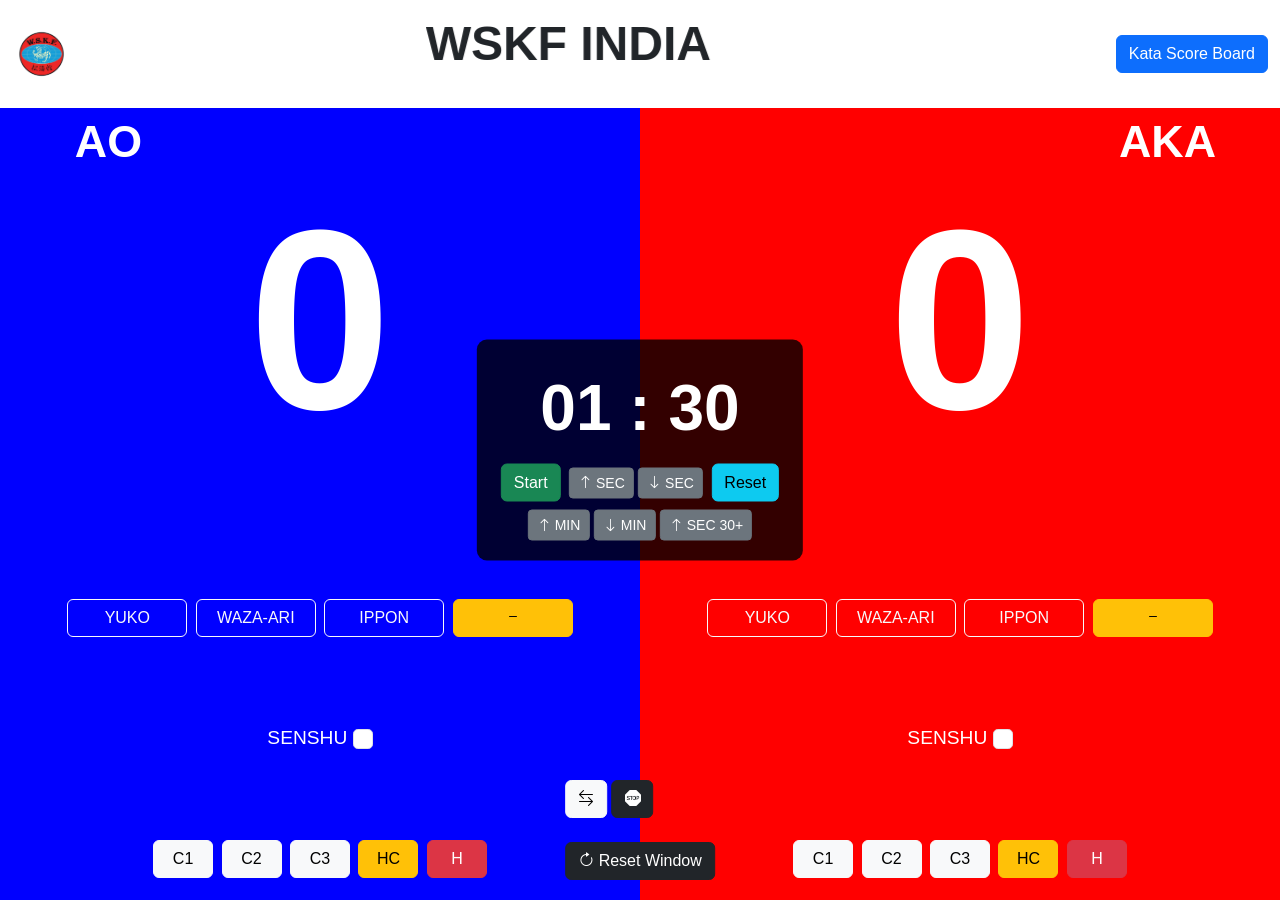
==== kumite1.html @ 36769858 "first version of kata and kumite page" ====
<!DOCTYPE html>
<html lang="en">
<head>
    <meta charset="UTF-8">
    <meta name="viewport" content="width=device-width, initial-scale=1.0">
    <title>Karate Score - Kumite</title>
    <link rel="shortcut icon" href="logo.png" type="image/x-icon">
    <!-- Bootstrap CSS -->
    <link href="https://cdn.jsdelivr.net/npm/bootstrap@5.3.0/dist/css/bootstrap.min.css" rel="stylesheet">
    <!-- Bootstrap Icons -->
    <link rel="stylesheet" href="https://cdn.jsdelivr.net/npm/bootstrap-icons@1.10.5/font/bootstrap-icons.css">
    <style>
        html, body {
            height: 100vh;
            margin: 0;
            font-family: Verdana, Geneva, Tahoma, sans-serif;
            overflow-y: hidden;
            display: flex;
    flex-direction: column;
        }
        .navbar {
            background-color: #ffffff;
        }
        .navbar-brand img {
            height: 3.5rem;
        }
        .marquee-container {
            font-size: 3rem;
            font-weight: bold;
            flex-grow: 1;
            text-align: center;
        }
        .spacing#left, .spacing#right {
            flex-grow: 1;
            margin-left: 200PX;
        }
        .main-content {
            display: flex;
            flex-direction: column;
            height: calc(100vh - 56px);
        }
        .score-panels {
            flex-grow: 1;
            display: flex;
        }
        #left-AO, #right-AKA {
            width: 50%;
            height: 100%;
            color: white;
            display: flex;
            flex-direction: column;
            justify-content: space-between;
            align-items: center;
            padding: 20px;
            position: relative;
        }
        #left-AO { background-color: blue; }
        #right-AKA { background-color: red;}

        #AO_PointZone, #AKA_PointZone {
            font-size: 20vw;
            font-weight: bold;
            cursor: pointer;
        }
        .senshu-container {
            font-size: 1.2rem;
        }
        .senshu-container input {
            width: 20px;
            height: 20px;
        }
        .points-buttons .btn {
            margin: 2px;
            width: 120px;
            padding: 0px 10;
        }
        .foul-buttons .btn {
            margin: 2px;
            width: 60px;
            padding: 0px 10;
        }
        .stopwatch-container {
            position: absolute;
            top: 50%;
            left: 50%;
            transform: translate(-50%, -50%);
            background-color: rgba(0, 0, 0, 0.8);
            padding: 20px;
            border-radius: 10px;
            color: white;
            text-align: center;
            z-index: 10;
        }
        .timerDisplay {
            font-size: 4rem;
            font-weight: 600;
        }
        .control-buttons {
            position: absolute;
            bottom: 20px;
            left: 50%;
            transform: translateX(-50%);
            z-index: 10;
        }
        #aoAka {
            position: absolute;
            width: 100%;
            display: flex;
            justify-content: space-between;
            font-size: 3.5vw;
            font-weight: 600;
            color: white;
            padding: 0 5%;
            z-index: 5;
        }
        .blink {
            animation: blink-animation 0.5s steps(5, start) infinite;
        }
        .btn-light:active ,.btn-warning :active{
            background-color: #2c2c2c;
            color: white;
        }
        
        @keyframes blink-animation {
            to { visibility: hidden; }
        }
        /* Responsive Adjustments */
        @media (max-width: 768px) {
            .score-panels {
                flex-direction: column;
                height: 100%;
            }
            #left-AO, #right-AKA {
                width: 100%;
                height: 50%;
            }
            .stopwatch-container {
                width: 80%;
            }
            .timerDisplay {
                font-size: 3rem;
            }
            #aoAka {
                top: 10px;
                font-size: 8vw;
            }
        }
    </style>
</head>
<body>
    <!-- Navigation Bar -->
    <nav class="navbar navbar-light">
        <div class="container-fluid">
            <a class="navbar-brand" href="#">
                <img src="logo.png" alt="Logo">
            </a>
            <div class="spacing" id="left"></div>
            <div class="marquee-container">
                <marquee behavior="alternate">WSKF INDIA</marquee>
            </div>
            <div class="spacing" id="right"></div>
            <a href="kata1.html" class="btn btn-primary">Kata Score Board</a>
        </div>
    </nav>
    <div class="main-content">
        <div id="aoAka">
            <div id="aoLeft">&nbsp;AO&nbsp;</div>
            <div id="akaRight">&nbsp;AKA</div>
        </div>

        <!-- Stopwatch -->
        <div class="stopwatch-container">
            <div class="timerDisplay">00 : 00</div>
            <div class="buttons mt-2">
                <button id="stopBtn" class="btn btn-success mx-1">Start</button>
                <button id="secIncrementBtn" class="btn btn-sm btn-secondary"><i class="bi bi-arrow-up"></i> SEC</button>
                <button id="secDecrementBtn" class="btn btn-sm btn-secondary"><i class="bi bi-arrow-down"></i> SEC</button>
                <button id="resetBtn" class="btn btn-info mx-1">Reset</button>
            </div>
            <div class="container mt-2">
                <button id="incrementBtn" class="btn btn-sm btn-secondary"><i class="bi bi-arrow-up"></i> MIN</button>
                <button id="decrementBtn" class="btn btn-sm btn-secondary"><i class="bi bi-arrow-down"></i> MIN</button>
                <button id="thirtysec" class="btn btn-sm btn-secondary"><i class="bi bi-arrow-up"></i> SEC 30+</button>
            </div>
        </div>

        <!-- Score Panels -->
        <div class="score-panels">
            <!-- AO Panel (Blue) -->
            <div id="left-AO">
                <div id="AO_PointZone" onclick="aoPointZoneAddThree()">0</div>
                <div class="points-buttons">
                    <button id="rightippon" class="btn btn-outline-light" onclick="aoPointZoneAdd()">YUKO</button>
                    <button id="rigthwaza" class="btn btn-outline-light" onclick="aoPointZoneAddTWo()">WAZA-ARI</button>
                    <button id="rightuko" class="btn btn-outline-light" onclick="aoPointZoneAddThree()">IPPON</button>
                    <button id="aoPOintMInus" class="btn btn-warning" onclick="aoPointZoneMinus()"><i class="bi bi-dash"></i></button>
                </div>
                <div id="leftSen" class="senshu-container">
                    <label class="form-check-label">SENSHU</label>
                    <input type="checkbox" class="form-check-input" id="senshuAO">
                </div>
                <div id="cat1FoulsAO" class="foul-buttons">
                    <button id="Cat1_AO_C" class="btn btn-light" onclick="toggleFoul(this)">C1</button>
                    <button id="Cat1_AO_K" class="btn btn-light" onclick="toggleFoul(this)">C2</button>
                    <button id="Cat1_AO_HC" class="btn btn-light" onclick="toggleFoul(this)">C3</button>
                    <button id="Cat2_AO_C" class="btn btn-warning" onclick="toggleFoul(this)">HC</button>
                    <button id="Cat2_AO_K" class="btn btn-danger" onclick="toggleFoul(this, foulAO)">H</button>
                </div>
            </div>

            <!-- AKA Panel (Red) -->
            <div id="right-AKA">
                <div id="AKA_PointZone" onclick="akaPointZoneAddThree()">0</div>
                <div class="points-buttons">
                    <button id="leftippon" class="btn btn-outline-light" onclick="akaPointZoneAdd()">YUKO</button>
                    <button id="leftwaza" class="btn btn-outline-light" onclick="akaPointZoneAddTWo()">WAZA-ARI</button>
                    <button id="leftuko" class="btn btn-outline-light" onclick="akaPointZoneAddThree()">IPPON</button>
                    <button id="akaPOintMInus" class="btn btn-warning" onclick="akaPointZoneMinus()"><i class="bi bi-dash"></i></button>
                </div>
                <div id="rightSen" class="senshu-container">
                    <label class="form-check-label">SENSHU</label>
                    <input type="checkbox" class="form-check-input" id="senshuAKA">
                </div>
                <div id="cat1FoulsAKA" class="foul-buttons">
                    <button id="Cat1_AKA_C" class="btn btn-light" onclick="toggleFoul(this)">C1</button>
                    <button id="Cat1_AKA_K" class="btn btn-light" onclick="toggleFoul(this)">C2</button>
                    <button id="Cat1_AKA_HC" class="btn btn-light" onclick="toggleFoul(this)">C3</button>
                    <button id="Cat2_AKA_C" class="btn btn-warning" onclick="toggleFoul(this)">HC</button>
                    <button id="Cat2_AKA_K" class="btn btn-danger" onclick="toggleFoul(this, foulAKA)">H</button>
                </div>
            </div>
        </div>
        
        <!-- Controls -->
        <div class="control-buttons">
            <button id="togBtn" class="btn btn-light" onclick="toggleText()"><i class="bi bi-arrow-left-right"></i></button>
            <button class="btn btn-dark" onclick="stopBlink()"><i class="bi bi-sign-stop-fill"></i></button><br><br>
            <button class="btn btn-dark" onclick="window.location.reload();">
                <i class="bi bi-arrow-clockwise"></i>
                <span>Reset Window</span>
            </button>
        </div>
    </div>

    <!-- Bootstrap JS Bundle -->
    <script src="https://cdn.jsdelivr.net/npm/bootstrap@5.3.0/dist/js/bootstrap.bundle.min.js"></script>
    
    <!-- Your Custom JavaScript -->
    <script>
        // Timer variables
        let timerDisplay = document.querySelector('.timerDisplay');
        let stopBtn = document.getElementById('stopBtn');
        let resetBtn = document.getElementById('resetBtn');
        let incrementBtn = document.getElementById('incrementBtn');
        let decrementBtn = document.getElementById('decrementBtn');
        let secBtn = document.getElementById('secBtn');
        let thirtysecBtn = document.getElementById('thirtysec');

        let msec = 0, secs = 0, mins = 90; // Default to 1:30
        let timerId = null;
        let isTimerRunning = false;

        // Point Management
        let AO_Points = 0, AKA_Points = 0;
        let aoPointZone, akaPointZone;

        document.addEventListener('DOMContentLoaded', function() {
            aoPointZone = document.getElementById("AO_PointZone");
            akaPointZone = document.getElementById("AKA_PointZone");
            updateScoreDisplay();
            updateTimerDisplay();

            stopBtn.addEventListener('click', toggleTimer);
            resetBtn.addEventListener('click', resetTimer);
            incrementBtn.addEventListener('click', () => changeTime(60));
            decrementBtn.addEventListener('click', () => changeTime(-60));
            secBtn.addEventListener('click', () => changeTime(1));
            secDecrementBtn.addEventListener('click', () => changeTime(-1));
            thirtysecBtn.addEventListener('click', () => changeTime(30));
        });

        function updateTimerDisplay() {
            let displayMins = Math.floor(mins / 60);
            let displaySecs = mins % 60;
            timerDisplay.innerHTML = `${formatTime(displayMins)} : ${formatTime(displaySecs)}`;
        }

        function changeTime(seconds) {
            if (!isTimerRunning) {
                mins += seconds;
                if (mins < 0) mins = 0;
                updateTimerDisplay();
            }
        }
        
        function toggleTimer() {
            if (isTimerRunning) {
                clearInterval(timerId);
                stopBtn.classList.replace('btn-danger', 'btn-success');
                stopBtn.textContent = 'Start';
            } else {
                if (mins > 0) {
                    timerId = setInterval(startTimer, 1000);
                    stopBtn.classList.replace('btn-success', 'btn-danger');
                    stopBtn.textContent = 'Stop';
                }
            }
            isTimerRunning = !isTimerRunning;
        }

        function startTimer() {
            if (mins <= 0) {
                clearInterval(timerId);
                isTimerRunning = false;
                stopBtn.classList.replace('btn-danger', 'btn-success');
                stopBtn.textContent = 'Start';
                zero();
                return;
            }
            mins--;
            updateTimerDisplay();
        }
        
        function resetTimer() {
            clearInterval(timerId);
            isTimerRunning = false;
            mins = 90; // Reset to 1:30
            updateTimerDisplay();
            stopBtn.classList.replace('btn-danger', 'btn-success');
            stopBtn.textContent = 'Start';
        }

        function formatTime(time) {
            return time < 10 ? `0${time}` : time;
        }

        function updateScoreDisplay() {
            aoPointZone.innerHTML = AO_Points;
            akaPointZone.innerHTML = AKA_Points;
        }

        // Point Functions
        function aoPointZoneAdd() { AO_Points++; checkEndCondition(); }
        function aoPointZoneAddTWo() { AO_Points += 2; checkEndCondition(); }
        function aoPointZoneAddThree() { AO_Points += 3; checkEndCondition(); }
        function aoPointZoneMinus() { if (AO_Points > 0) AO_Points--; updateScoreDisplay(); }

        function akaPointZoneAdd() { AKA_Points++; checkEndCondition(); }
        function akaPointZoneAddTWo() { AKA_Points += 2; checkEndCondition(); }
        function akaPointZoneAddThree() { AKA_Points += 3; checkEndCondition(); }
        function akaPointZoneMinus() { if (AKA_Points > 0) AKA_Points--; updateScoreDisplay(); }

        function checkEndCondition() {
            updateScoreDisplay();
            const scoreDifference = Math.abs(AO_Points - AKA_Points);
            if (scoreDifference >= 8) {
                if (AO_Points > AKA_Points) {
                    blinkElement(aoPointZone);
                } else {
                    blinkElement(akaPointZone);
                }
                clearInterval(timerId);
                isTimerRunning = false;
            }
        }

        function zero() {
            stopBlink(); // Clear previous blinks
            const aoScore = AO_Points;
            const akaScore = AKA_Points;
            const aoSenshu = document.getElementById('senshuAO').checked;
            const akaSenshu = document.getElementById('senshuAKA').checked;

            if (aoScore > akaScore) {
                blinkElement(aoPointZone);
            } else if (akaScore > aoScore) {
                blinkElement(akaPointZone);
            } else { // Scores are equal
                if (aoSenshu) blinkElement(aoPointZone);
                else if (akaSenshu) blinkElement(akaPointZone);
            }
        }

        function foulAO() { blinkElement(akaPointZone); }
        function foulAKA() { blinkElement(aoPointZone); }

        function toggleFoul(button, foulFunction) {
            button.classList.toggle('active');
            if (button.classList.contains('active') && foulFunction) {
                foulFunction();
            }
            // const foulButtons = document.querySelectorAll('.foul-buttons .btn');
            // foulButtons.style.backgroundColor= 'red';
            button.style.backgroundColor = button.classList.contains('active') ? '#0f0d0d' : '';
            button.style.color = button.classList.contains('active') ? 'white' : '';

        }

        function blinkElement(element) {
            stopBlink();
            element.classList.add('blink');
        }

        function stopBlink() {
            aoPointZone.classList.remove('blink');
            akaPointZone.classList.remove('blink');
        }

        function toggleText() {
            const leftPanel = document.getElementById('left-AO');
            const rightPanel = document.getElementById('right-AKA');
            const aoLeft = document.getElementById('aoLeft');
            const akaRight = document.getElementById('akaRight');

            // Get the computed style which reads CSS from stylesheets
            const leftPanelStyle = window.getComputedStyle(leftPanel);
            const rightPanelStyle = window.getComputedStyle(rightPanel);

            // Store the actual background colors
            const leftColor = leftPanelStyle.backgroundColor;
            const rightColor = rightPanelStyle.backgroundColor;

            // Swap the background colors by setting the inline style
            leftPanel.style.backgroundColor = rightColor;
            rightPanel.style.backgroundColor = leftColor;

            // Swap text labels
            const leftText = aoLeft.innerHTML;
            aoLeft.innerHTML = akaRight.innerHTML;
            akaRight.innerHTML = leftText;
        }
    </script>
</body>
</html>
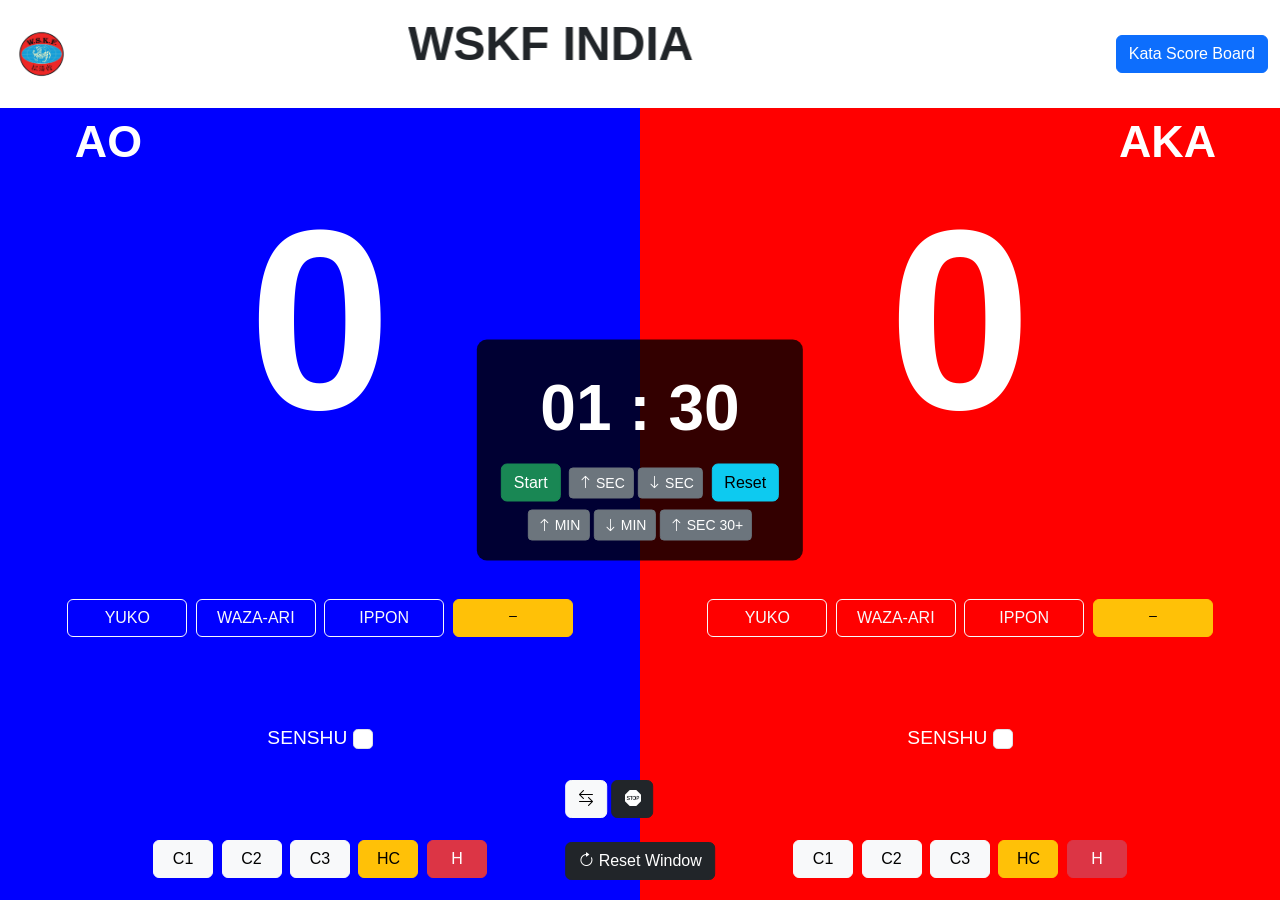
==== commit 7bbfa0c8: "resolved the issue of thirty second button" ====
--- a/kumite1.html
+++ b/kumite1.html
@@ -253,8 +253,9 @@
         let resetBtn = document.getElementById('resetBtn');
         let incrementBtn = document.getElementById('incrementBtn');
         let decrementBtn = document.getElementById('decrementBtn');
-        let secBtn = document.getElementById('secBtn');
         let thirtysecBtn = document.getElementById('thirtysec');
+        let secIncrementBtn = document.getElementById('secIncrementBtn');
+        let secDecrementBtn = document.getElementById('secDecrementBtn');
 
         let msec = 0, secs = 0, mins = 90; // Default to 1:30
         let timerId = null;
@@ -270,11 +271,11 @@
             updateScoreDisplay();
             updateTimerDisplay();
 
-            stopBtn.addEventListener('click', toggleTimer);
+           stopBtn.addEventListener('click', toggleTimer);
             resetBtn.addEventListener('click', resetTimer);
             incrementBtn.addEventListener('click', () => changeTime(60));
             decrementBtn.addEventListener('click', () => changeTime(-60));
-            secBtn.addEventListener('click', () => changeTime(1));
+            secIncrementBtn.addEventListener('click', () => changeTime(1));
             secDecrementBtn.addEventListener('click', () => changeTime(-1));
             thirtysecBtn.addEventListener('click', () => changeTime(30));
         });
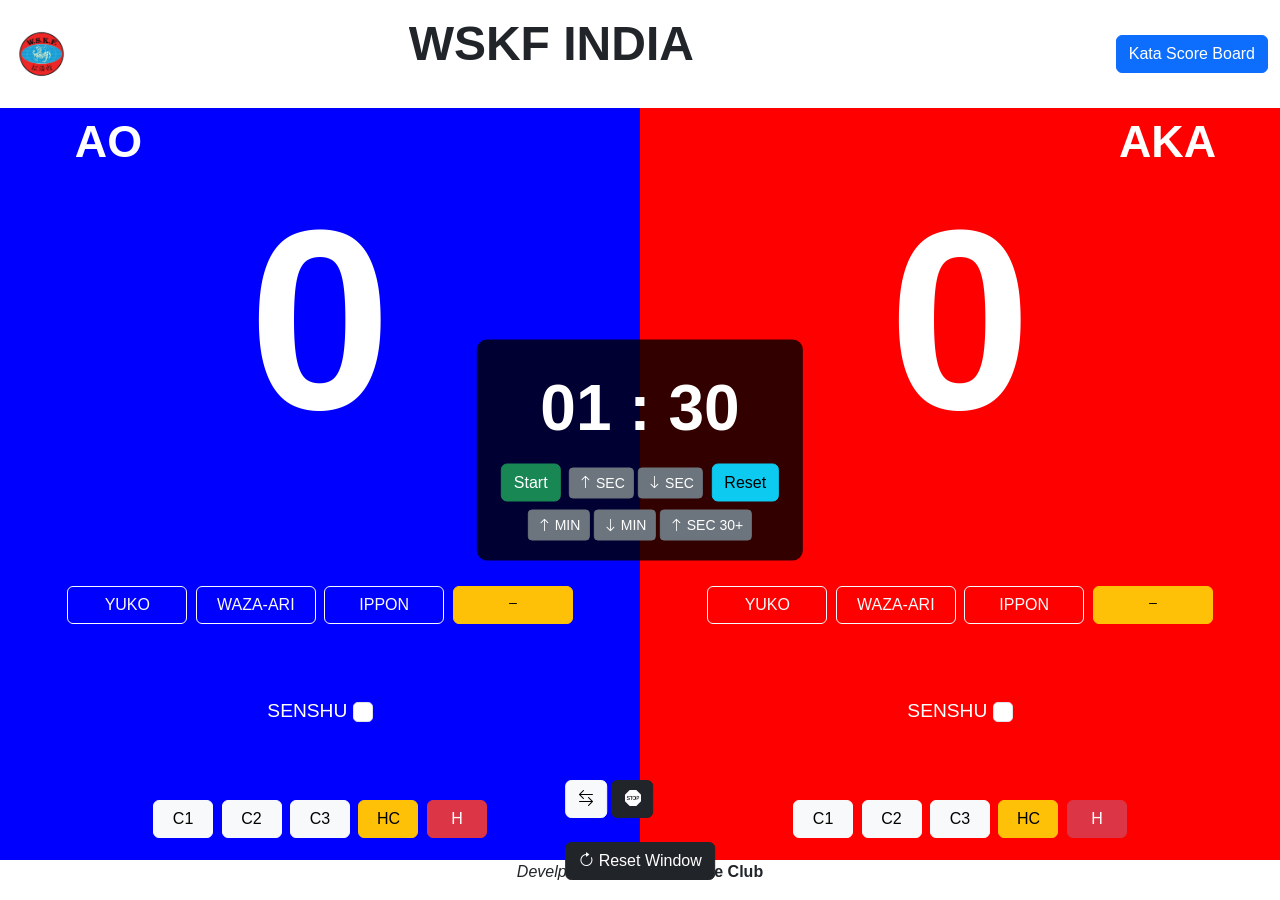
==== commit e2bbfcf1: "changed the link" ====
--- a/kumite1.html
+++ b/kumite1.html
@@ -99,6 +99,7 @@
             position: absolute;
             bottom: 20px;
             left: 50%;
+            margin-top: 2px;
             transform: translateX(-50%);
             z-index: 10;
         }
@@ -159,7 +160,7 @@
                 <marquee behavior="alternate">WSKF INDIA</marquee>
             </div>
             <div class="spacing" id="right"></div>
-            <a href="kata1.html" class="btn btn-primary">Kata Score Board</a>
+            <a href="index.html" class="btn btn-primary">Kata Score Board</a>
         </div>
     </nav>
     <div class="main-content">
@@ -240,6 +241,7 @@
                 <span>Reset Window</span>
             </button>
         </div>
+        <P style="margin-left: auto; margin-right: auto; bottom: 2px;"> <i>Develped By</i> <b><span>Daksha Karate Club</span></b></P>
     </div>
 
     <!-- Bootstrap JS Bundle -->
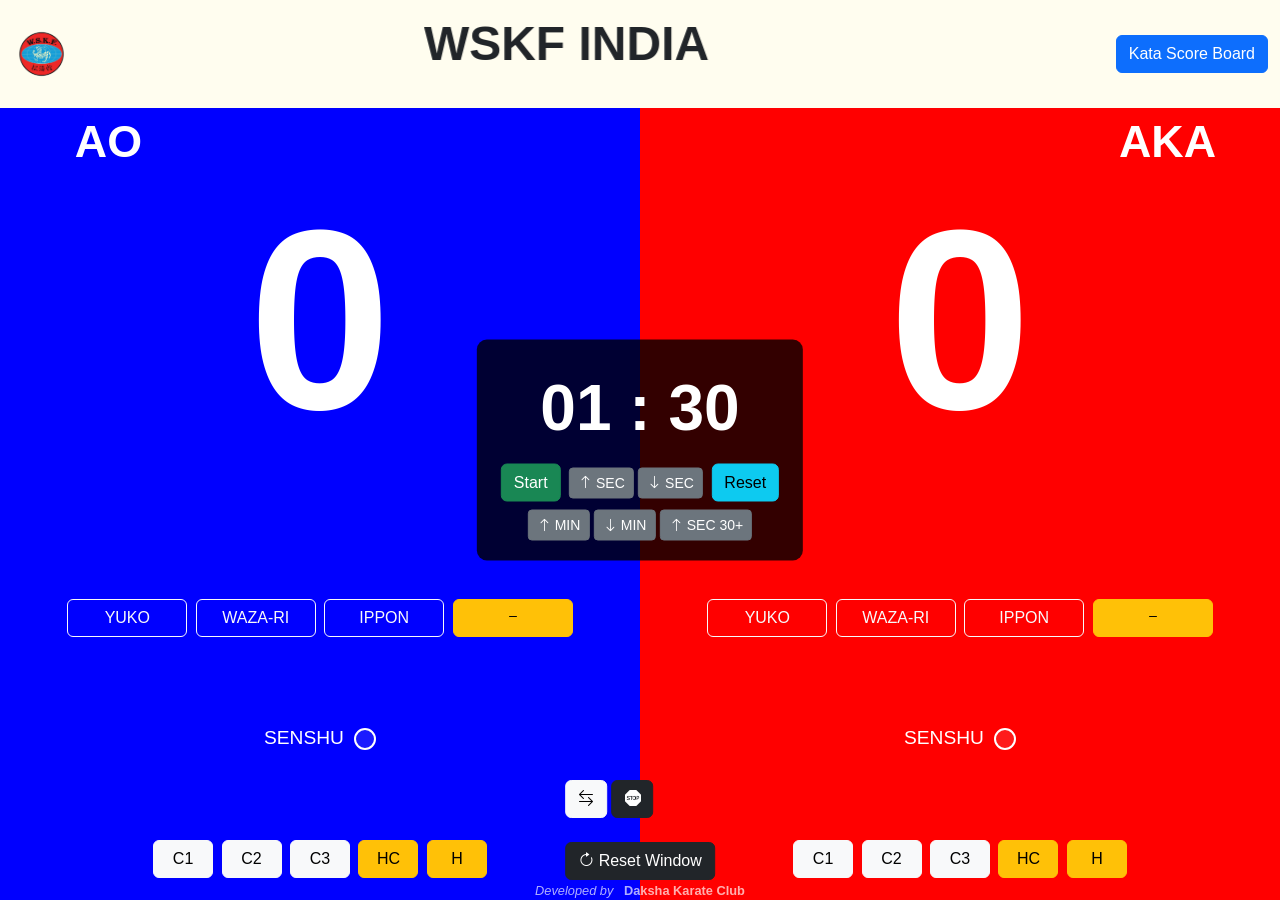
==== commit d73369a3: "Senshu changed" ====
--- a/kumite1.html
+++ b/kumite1.html
@@ -1,49 +1,63 @@
 <!DOCTYPE html>
 <html lang="en">
+
 <head>
     <meta charset="UTF-8">
     <meta name="viewport" content="width=device-width, initial-scale=1.0">
     <title>Karate Score - Kumite</title>
     <link rel="shortcut icon" href="logo.png" type="image/x-icon">
-    <!-- Bootstrap CSS -->
-    <link href="https://cdn.jsdelivr.net/npm/bootstrap@5.3.0/dist/css/bootstrap.min.css" rel="stylesheet">
-    <!-- Bootstrap Icons -->
-    <link rel="stylesheet" href="https://cdn.jsdelivr.net/npm/bootstrap-icons@1.10.5/font/bootstrap-icons.css">
+    <!-- Local Bootstrap CSS -->
+    <link rel="stylesheet" href="css/bootstrap.min.css">
+    <!-- Local Bootstrap Icons CSS -->
+    <link rel="stylesheet" href="css/bootstrap-icons.min.css">
+
     <style>
-        html, body {
+        html,
+        body {
             height: 100vh;
             margin: 0;
             font-family: Verdana, Geneva, Tahoma, sans-serif;
             overflow-y: hidden;
             display: flex;
-    flex-direction: column;
-        }
+            flex-direction: column;
+        }
+
         .navbar {
-            background-color: #ffffff;
-        }
+            background-color: #fffdef;
+            /* max-height: 5rem; */
+        }
+
         .navbar-brand img {
             height: 3.5rem;
         }
+
         .marquee-container {
             font-size: 3rem;
             font-weight: bold;
+            text-align: center;
+            align-items: center;
             flex-grow: 1;
-            text-align: center;
-        }
-        .spacing#left, .spacing#right {
+        }
+
+        .spacing#left,
+        .spacing#right {
             flex-grow: 1;
             margin-left: 200PX;
         }
+
         .main-content {
             display: flex;
             flex-direction: column;
             height: calc(100vh - 56px);
         }
+
         .score-panels {
             flex-grow: 1;
             display: flex;
         }
-        #left-AO, #right-AKA {
+
+        #left-AO,
+        #right-AKA {
             width: 50%;
             height: 100%;
             color: white;
@@ -54,31 +68,75 @@
             padding: 20px;
             position: relative;
         }
-        #left-AO { background-color: blue; }
-        #right-AKA { background-color: red;}
-
-        #AO_PointZone, #AKA_PointZone {
+
+        #left-AO {
+            background-color: blue;
+        }
+
+        #right-AKA {
+            background-color: red;
+        }
+
+        #AO_PointZone,
+        #AKA_PointZone {
             font-size: 20vw;
             font-weight: bold;
             cursor: pointer;
         }
+
         .senshu-container {
             font-size: 1.2rem;
-        }
+            display: flex;
+            align-items: center;
+        }
+
+        .senshu-container label {
+            display: flex;
+            align-items: center;
+            gap: 10px;
+            cursor: pointer;
+        }
+
         .senshu-container input {
-            width: 20px;
-            height: 20px;
-        }
+            display: none;
+        }
+
+        .senshu-indicator {
+            width: 22px;
+            height: 22px;
+            border-radius: 50%;
+            border: 2px solid white;
+            display: inline-block;
+            transition: all 0.2s ease-in-out;
+            background-color: rgba(255, 255, 255, 0.1);
+        }
+
+        #senshuAO:checked+.senshu-indicator {
+            background-color: #F21616;
+            /* opposite red for blue background */
+            border-color: #F21616;
+            box-shadow: 0 0 12px #F21616;
+        }
+
+        #senshuAKA:checked+.senshu-indicator {
+            background-color: #2256F2;
+            /* opposite blue for red background */
+            border-color: #2256F2;
+            box-shadow: 0 0 12px #2256F2;
+        }
+
         .points-buttons .btn {
             margin: 2px;
             width: 120px;
             padding: 0px 10;
         }
+
         .foul-buttons .btn {
             margin: 2px;
             width: 60px;
             padding: 0px 10;
         }
+
         .stopwatch-container {
             position: absolute;
             top: 50%;
@@ -91,10 +149,12 @@
             text-align: center;
             z-index: 10;
         }
+
         .timerDisplay {
             font-size: 4rem;
             font-weight: 600;
         }
+
         .control-buttons {
             position: absolute;
             bottom: 20px;
@@ -103,6 +163,7 @@
             transform: translateX(-50%);
             z-index: 10;
         }
+
         #aoAka {
             position: absolute;
             width: 100%;
@@ -114,33 +175,54 @@
             padding: 0 5%;
             z-index: 5;
         }
+
         .blink {
             animation: blink-animation 0.5s steps(5, start) infinite;
         }
-        .btn-light:active ,.btn-warning :active{
+
+        .btn-light:active,
+        .btn-warning :active {
             background-color: #2c2c2c;
             color: white;
         }
-        
+
+        .footer {
+            margin-top: auto;
+            font-family: Arial, sans-serif;
+            font-size: 0.8rem;
+            /* background-color: #2256F2; */
+            color: rgba(255, 255, 255, 0.685);
+            text-align: center;
+            align-items: end;
+        }
+
         @keyframes blink-animation {
-            to { visibility: hidden; }
-        }
+            to {
+                visibility: hidden;
+            }
+        }
+
         /* Responsive Adjustments */
         @media (max-width: 768px) {
             .score-panels {
                 flex-direction: column;
                 height: 100%;
             }
-            #left-AO, #right-AKA {
+
+            #left-AO,
+            #right-AKA {
                 width: 100%;
                 height: 50%;
             }
+
             .stopwatch-container {
                 width: 80%;
             }
+
             .timerDisplay {
                 font-size: 3rem;
             }
+
             #aoAka {
                 top: 10px;
                 font-size: 8vw;
@@ -148,6 +230,7 @@
         }
     </style>
 </head>
+
 <body>
     <!-- Navigation Bar -->
     <nav class="navbar navbar-light">
@@ -174,8 +257,10 @@
             <div class="timerDisplay">00 : 00</div>
             <div class="buttons mt-2">
                 <button id="stopBtn" class="btn btn-success mx-1">Start</button>
-                <button id="secIncrementBtn" class="btn btn-sm btn-secondary"><i class="bi bi-arrow-up"></i> SEC</button>
-                <button id="secDecrementBtn" class="btn btn-sm btn-secondary"><i class="bi bi-arrow-down"></i> SEC</button>
+                <button id="secIncrementBtn" class="btn btn-sm btn-secondary"><i class="bi bi-arrow-up"></i>
+                    SEC</button>
+                <button id="secDecrementBtn" class="btn btn-sm btn-secondary"><i class="bi bi-arrow-down"></i>
+                    SEC</button>
                 <button id="resetBtn" class="btn btn-info mx-1">Reset</button>
             </div>
             <div class="container mt-2">
@@ -192,20 +277,24 @@
                 <div id="AO_PointZone" onclick="aoPointZoneAddThree()">0</div>
                 <div class="points-buttons">
                     <button id="rightippon" class="btn btn-outline-light" onclick="aoPointZoneAdd()">YUKO</button>
-                    <button id="rigthwaza" class="btn btn-outline-light" onclick="aoPointZoneAddTWo()">WAZA-ARI</button>
+                    <button id="rigthwaza" class="btn btn-outline-light" onclick="aoPointZoneAddTWo()">WAZA-RI</button>
                     <button id="rightuko" class="btn btn-outline-light" onclick="aoPointZoneAddThree()">IPPON</button>
-                    <button id="aoPOintMInus" class="btn btn-warning" onclick="aoPointZoneMinus()"><i class="bi bi-dash"></i></button>
+                    <button id="aoPOintMInus" class="btn btn-warning" onclick="aoPointZoneMinus()"><i
+                            class="bi bi-dash"></i></button>
                 </div>
                 <div id="leftSen" class="senshu-container">
-                    <label class="form-check-label">SENSHU</label>
-                    <input type="checkbox" class="form-check-input" id="senshuAO">
+                    <label>
+                        <span>SENSHU</span>
+                        <input type="checkbox" id="senshuAO">
+                        <span class="senshu-indicator"></span>
+                    </label>
                 </div>
                 <div id="cat1FoulsAO" class="foul-buttons">
                     <button id="Cat1_AO_C" class="btn btn-light" onclick="toggleFoul(this)">C1</button>
                     <button id="Cat1_AO_K" class="btn btn-light" onclick="toggleFoul(this)">C2</button>
                     <button id="Cat1_AO_HC" class="btn btn-light" onclick="toggleFoul(this)">C3</button>
                     <button id="Cat2_AO_C" class="btn btn-warning" onclick="toggleFoul(this)">HC</button>
-                    <button id="Cat2_AO_K" class="btn btn-danger" onclick="toggleFoul(this, foulAO)">H</button>
+                    <button id="Cat2_AO_K" class="btn btn-warning" onclick="toggleFoul(this, foulAO)">H</button>
                 </div>
             </div>
 
@@ -214,39 +303,44 @@
                 <div id="AKA_PointZone" onclick="akaPointZoneAddThree()">0</div>
                 <div class="points-buttons">
                     <button id="leftippon" class="btn btn-outline-light" onclick="akaPointZoneAdd()">YUKO</button>
-                    <button id="leftwaza" class="btn btn-outline-light" onclick="akaPointZoneAddTWo()">WAZA-ARI</button>
+                    <button id="leftwaza" class="btn btn-outline-light" onclick="akaPointZoneAddTWo()">WAZA-RI</button>
                     <button id="leftuko" class="btn btn-outline-light" onclick="akaPointZoneAddThree()">IPPON</button>
-                    <button id="akaPOintMInus" class="btn btn-warning" onclick="akaPointZoneMinus()"><i class="bi bi-dash"></i></button>
+                    <button id="akaPOintMInus" class="btn btn-warning" onclick="akaPointZoneMinus()"><i
+                            class="bi bi-dash"></i></button>
                 </div>
                 <div id="rightSen" class="senshu-container">
-                    <label class="form-check-label">SENSHU</label>
-                    <input type="checkbox" class="form-check-input" id="senshuAKA">
+                    <label>
+                        <span>SENSHU</span>
+                        <input type="checkbox" id="senshuAKA">
+                        <span class="senshu-indicator"></span>
+                    </label>
                 </div>
                 <div id="cat1FoulsAKA" class="foul-buttons">
                     <button id="Cat1_AKA_C" class="btn btn-light" onclick="toggleFoul(this)">C1</button>
                     <button id="Cat1_AKA_K" class="btn btn-light" onclick="toggleFoul(this)">C2</button>
                     <button id="Cat1_AKA_HC" class="btn btn-light" onclick="toggleFoul(this)">C3</button>
                     <button id="Cat2_AKA_C" class="btn btn-warning" onclick="toggleFoul(this)">HC</button>
-                    <button id="Cat2_AKA_K" class="btn btn-danger" onclick="toggleFoul(this, foulAKA)">H</button>
+                    <button id="Cat2_AKA_K" class="btn btn-warning" onclick="toggleFoul(this, foulAKA)">H</button>
                 </div>
             </div>
         </div>
-        
+
         <!-- Controls -->
         <div class="control-buttons">
-            <button id="togBtn" class="btn btn-light" onclick="toggleText()"><i class="bi bi-arrow-left-right"></i></button>
+            <button id="togBtn" class="btn btn-light" onclick="toggleText()"><i
+                    class="bi bi-arrow-left-right"></i></button>
             <button class="btn btn-dark" onclick="stopBlink()"><i class="bi bi-sign-stop-fill"></i></button><br><br>
             <button class="btn btn-dark" onclick="window.location.reload();">
                 <i class="bi bi-arrow-clockwise"></i>
                 <span>Reset Window</span>
             </button>
         </div>
-        <P style="margin-left: auto; margin-right: auto; bottom: 2px;"> <i>Develped By</i> <b><span>Daksha Karate Club</span></b></P>
     </div>
-
-    <!-- Bootstrap JS Bundle -->
-    <script src="https://cdn.jsdelivr.net/npm/bootstrap@5.3.0/dist/js/bootstrap.bundle.min.js"></script>
-    
+    <!-- Footer -->
+    <footer class="footer fixed-bottom">
+        <i>Developed by</i><b>&nbsp;&nbsp; Daksha Karate Club </b>
+    </footer>
+
     <!-- Your Custom JavaScript -->
     <script>
         // Timer variables
@@ -267,13 +361,23 @@
         let AO_Points = 0, AKA_Points = 0;
         let aoPointZone, akaPointZone;
 
-        document.addEventListener('DOMContentLoaded', function() {
+        document.addEventListener('DOMContentLoaded', function () {
             aoPointZone = document.getElementById("AO_PointZone");
             akaPointZone = document.getElementById("AKA_PointZone");
             updateScoreDisplay();
             updateTimerDisplay();
 
-           stopBtn.addEventListener('click', toggleTimer);
+            // Ensure only one Senshu is active at a time
+            const senshuAO = document.getElementById('senshuAO');
+            const senshuAKA = document.getElementById('senshuAKA');
+            senshuAO.addEventListener('change', function () {
+                if (this.checked) senshuAKA.checked = false;
+            });
+            senshuAKA.addEventListener('change', function () {
+                if (this.checked) senshuAO.checked = false;
+            });
+
+            stopBtn.addEventListener('click', toggleTimer);
             resetBtn.addEventListener('click', resetTimer);
             incrementBtn.addEventListener('click', () => changeTime(60));
             decrementBtn.addEventListener('click', () => changeTime(-60));
@@ -295,7 +399,7 @@
                 updateTimerDisplay();
             }
         }
-        
+
         function toggleTimer() {
             if (isTimerRunning) {
                 clearInterval(timerId);
@@ -323,7 +427,7 @@
             mins--;
             updateTimerDisplay();
         }
-        
+
         function resetTimer() {
             clearInterval(timerId);
             isTimerRunning = false;
@@ -433,5 +537,7 @@
             akaRight.innerHTML = leftText;
         }
     </script>
+    <script defer src="js/bootstrap.bundle.min.js"></script>
 </body>
-</html>
+
+</html>
